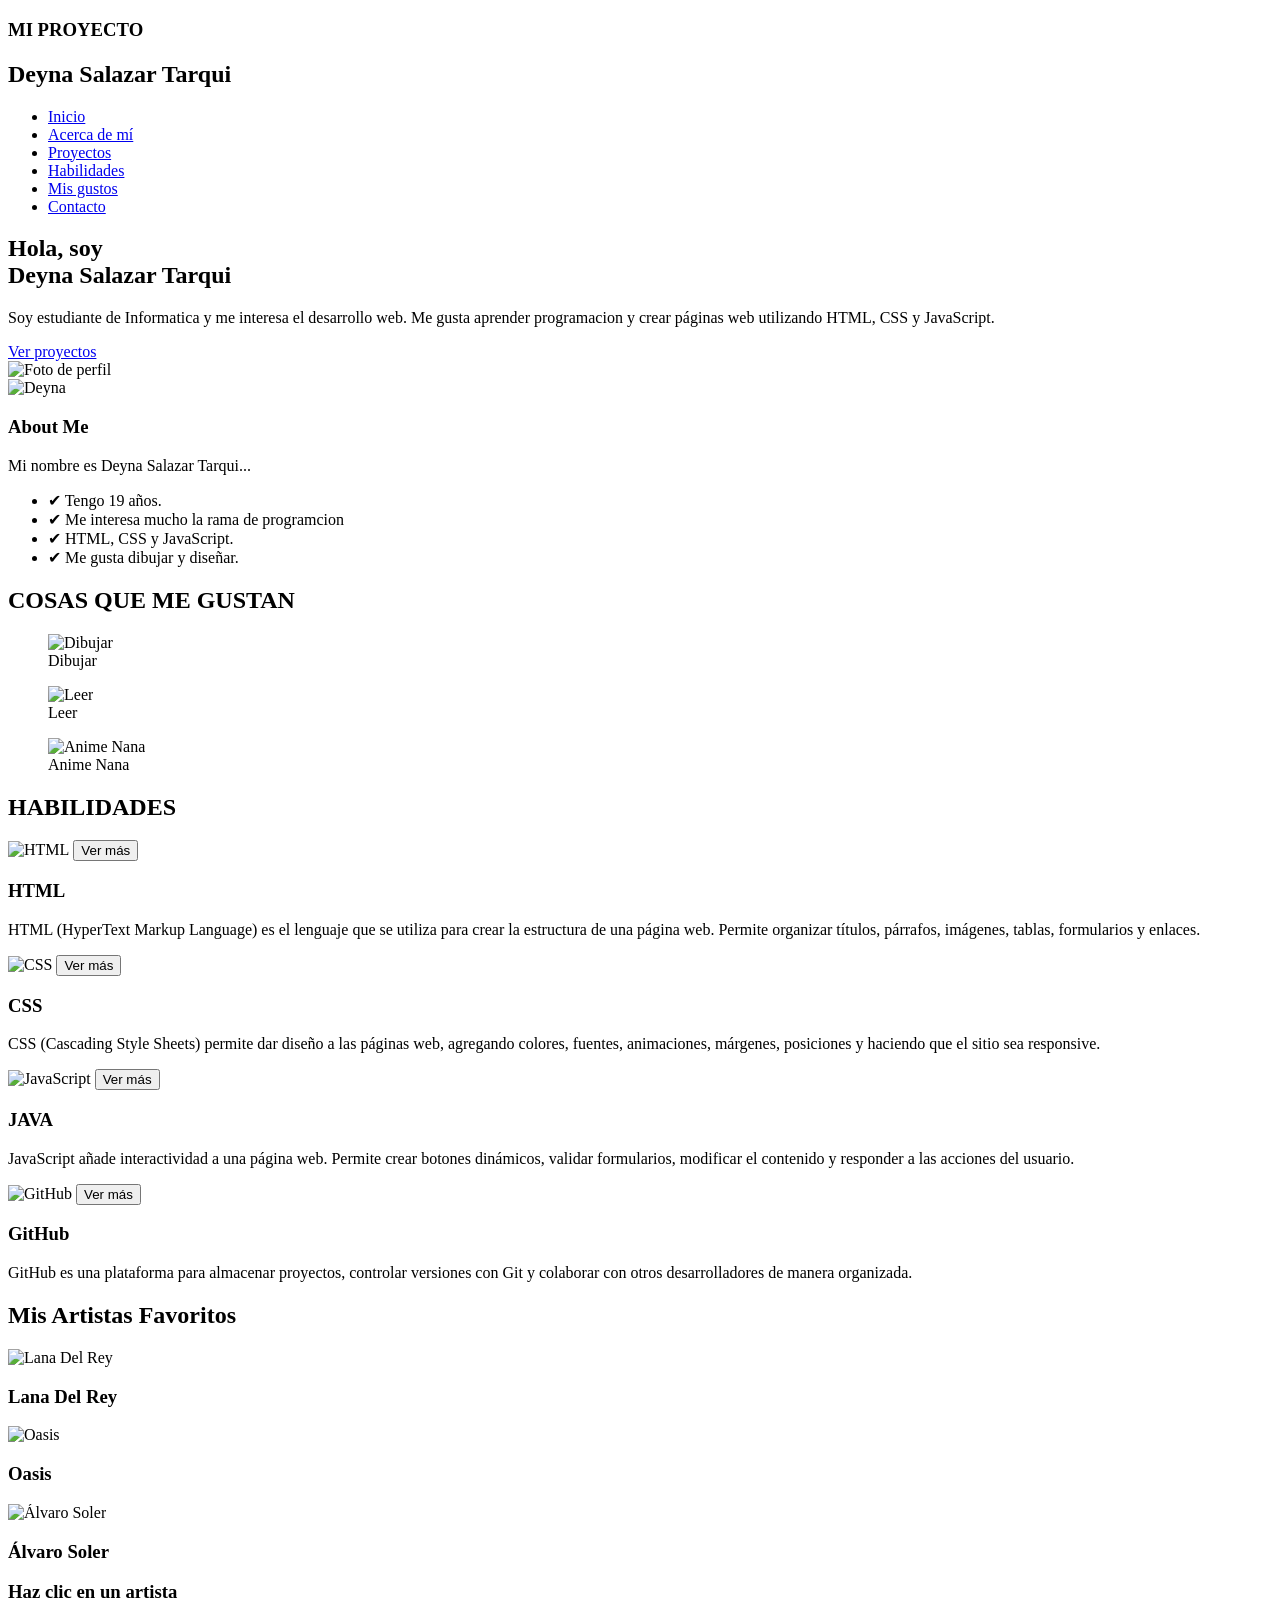
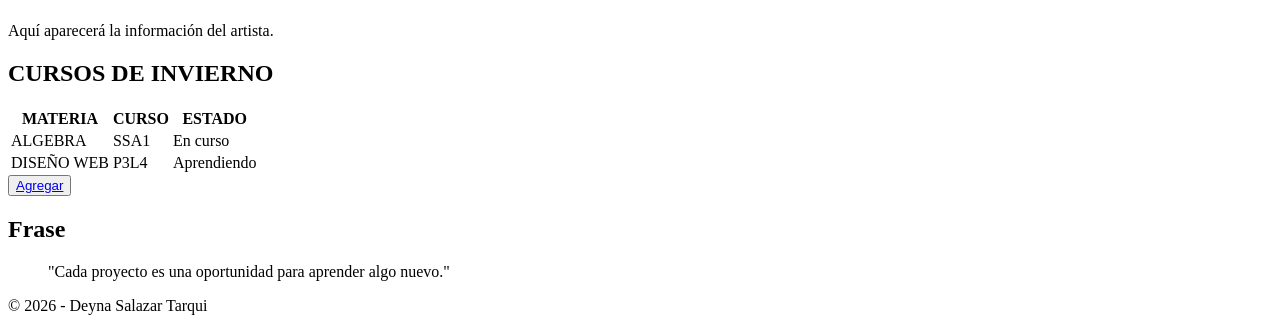
==== index.html @ 11fb23f3 "enmaquetando html" ====
<!DOCTYPE html>
<html lang="es">
<head>
    <meta charset="UTF-8">
    <meta name="viewport" content="width=device-width, initial-scale=1.0">
    <title>Mi Portafolio</title>

    <link rel="stylesheet" href="css/estilos.css">
    <script src="js/script.js" defer></script>

</head>
<body>

<header id="inicio">

    <div class="proyecto">
        <h3>MI PROYECTO</h3>
    </div>

    <nav>

        <h2>Deyna Salazar Tarqui</h2>

        <ul>

            <li><a href="#inicio">Inicio</a></li>
            <li><a href="#acerca">Acerca de mí</a></li>
            <li><a href="#proyectos">Proyectos</a></li>
            <li><a href="#habilidades">Habilidades</a></li>
            <li><a href="#gustos">Mis gustos</a></li>
            <li><a href="#contacto">Contacto</a></li>

        </ul>

    </nav>

</header>

<main>
<section class="presentacion">

    <div class="texto-presentacion">

        <h1>Hola, soy <br>Deyna Salazar Tarqui</h1>

        <p>
            Soy estudiante de Informatica y me interesa el desarrollo
            web. Me gusta aprender programacion y crear páginas web
            utilizando HTML, CSS y JavaScript.
        </p>

        <a href="#proyectos" class="btn">
            Ver proyectos
        </a>

    </div>

    <div class="contenedor-foto">

        <div class="marco-foto">

            <img src="imagenes/nan.png" alt="Foto de perfil">

        </div>

    </div>

</section>
<section id="acerca">


    <div class="contenedor-about">

        <div class="card-foto">
            <img src="imagenes/deyna.jpeg" alt="Deyna">
        </div>

        <div class="card-texto">

            <h3>About Me</h3>

            <p>
                Mi nombre es Deyna Salazar Tarqui...
            </p>

            <ul>
                <li>✔ Tengo 19 años.</li>
                <li>✔ Me interesa mucho la rama de programcion</li>
                <li>✔ HTML, CSS y JavaScript.</li>
                <li>✔ Me gusta dibujar y diseñar.</li>
            </ul>

        </div>

    </div>

</section>


<section id="proyectos">

    <div class="card-proyectos">

        <h2>COSAS QUE ME GUSTAN</h2>

        <div class="contenedor-card">

            <div class="card">

                <figure>

                    <img src="imagenes/dibujar.png" alt="Dibujar">

                    <figcaption>Dibujar</figcaption>

                </figure>

            </div>

            <div class="card">

                <figure>

                    <img src="imagenes/leer.png" alt="Leer">

                    <figcaption>Leer</figcaption>

                </figure>

            </div>

            <div class="card">

                <figure>

                    <img src="imagenes/manga.png" alt="Anime Nana">

                    <figcaption>Anime Nana</figcaption>

                </figure>

            </div>

        </div>

    </div>

</section>

<section id="habilidades">

    <h2>HABILIDADES</h2>

    <div class="contenedor-habilidades">

        <!-- HTML -->
        <article class="card-habilidad">

            <img src="imagenes/html.jpeg" alt="HTML">

            <button class="btn-ver">Ver más</button>

            <div class="info">
                <h3>HTML</h3>

                <p>
                    HTML (HyperText Markup Language) es el lenguaje que se utiliza
                    para crear la estructura de una página web. Permite organizar
                    títulos, párrafos, imágenes, tablas, formularios y enlaces.
                </p>
            </div>

        </article>

        <!-- CSS -->
        <article class="card-habilidad">

            <img src="imagenes/css.jpeg" alt="CSS">

            <button class="btn-ver">Ver más</button>

            <div class="info">
                <h3>CSS</h3>

                <p>
                    CSS (Cascading Style Sheets) permite dar diseño a las páginas
                    web, agregando colores, fuentes, animaciones, márgenes,
                    posiciones y haciendo que el sitio sea responsive.
                </p>
            </div>

        </article>

 
        <article class="card-habilidad">

            <img src="imagenes/java.jpeg" alt="JavaScript">

            <button class="btn-ver">Ver más</button>

            <div class="info">
                <h3>JAVA</h3>

                <p>
                    JavaScript añade interactividad a una página web. Permite crear
                    botones dinámicos, validar formularios, modificar el contenido
                    y responder a las acciones del usuario.
                </p>
            </div>

        </article>

        <!-- GitHub -->
        <article class="card-habilidad">

            <img src="imagenes/github.jpeg" alt="GitHub">

            <button class="btn-ver">Ver más</button>

            <div class="info">
                <h3>GitHub</h3>

                <p>
                    GitHub es una plataforma para almacenar proyectos, controlar
                    versiones con Git y colaborar con otros desarrolladores de
                    manera organizada.
                </p>
            </div>

        </article>

    </div>

</section>

<section id="gustos">

    <h2>Mis Artistas Favoritos</h2>

    <div class="contenedor-gustos">
        <article class="artista">
    <img id="lana" src="imagenes/lana.png" alt="Lana Del Rey">
    <h3>Lana Del Rey</h3>
</article>

<article class="artista">
    <img id="oasis" src="imagenes/oasis.png" alt="Oasis">
    <h3>Oasis</h3>
</article>

<article class="artista">
    <img id="alvaro" src="imagenes/soler.jpg" alt="Álvaro Soler">
    <h3>Álvaro Soler</h3>
</article>


    </div>
    <div id="info-artista">

    <h3 id="titulo">Haz clic en un artista</h3>

    <p id="texto">
        Aquí aparecerá la información del artista.
    </p>

</div>


</section>


<section id="tablas">

    <h2>CURSOS DE INVIERNO</h2>

    <table>

        <tr>
            <th>MATERIA</th>
            <th>CURSO</th>
            <th>ESTADO</th>
        </tr>


        <tbody id="tabla-cursos">

            <tr>
                <td>ALGEBRA</td>
                <td>SSA1</td>
                <td>En curso</td>
            </tr>


            <tr>
                <td>DISEÑO WEB</td>
                <td>P3L4</td>
                <td>Aprendiendo</td>
            </tr>

        </tbody>

    </table>



<button> <a href="form.html" target="_blank">Agregar</a></button>
</section>

<aside>

    <h2>Frase</h2>

    <blockquote>

        "Cada proyecto es una oportunidad para aprender algo nuevo."

    </blockquote>

</aside>


</main>

<footer>

    <p>
        © 2026 - Deyna Salazar Tarqui
    </p>

</footer>

</body>
</html>
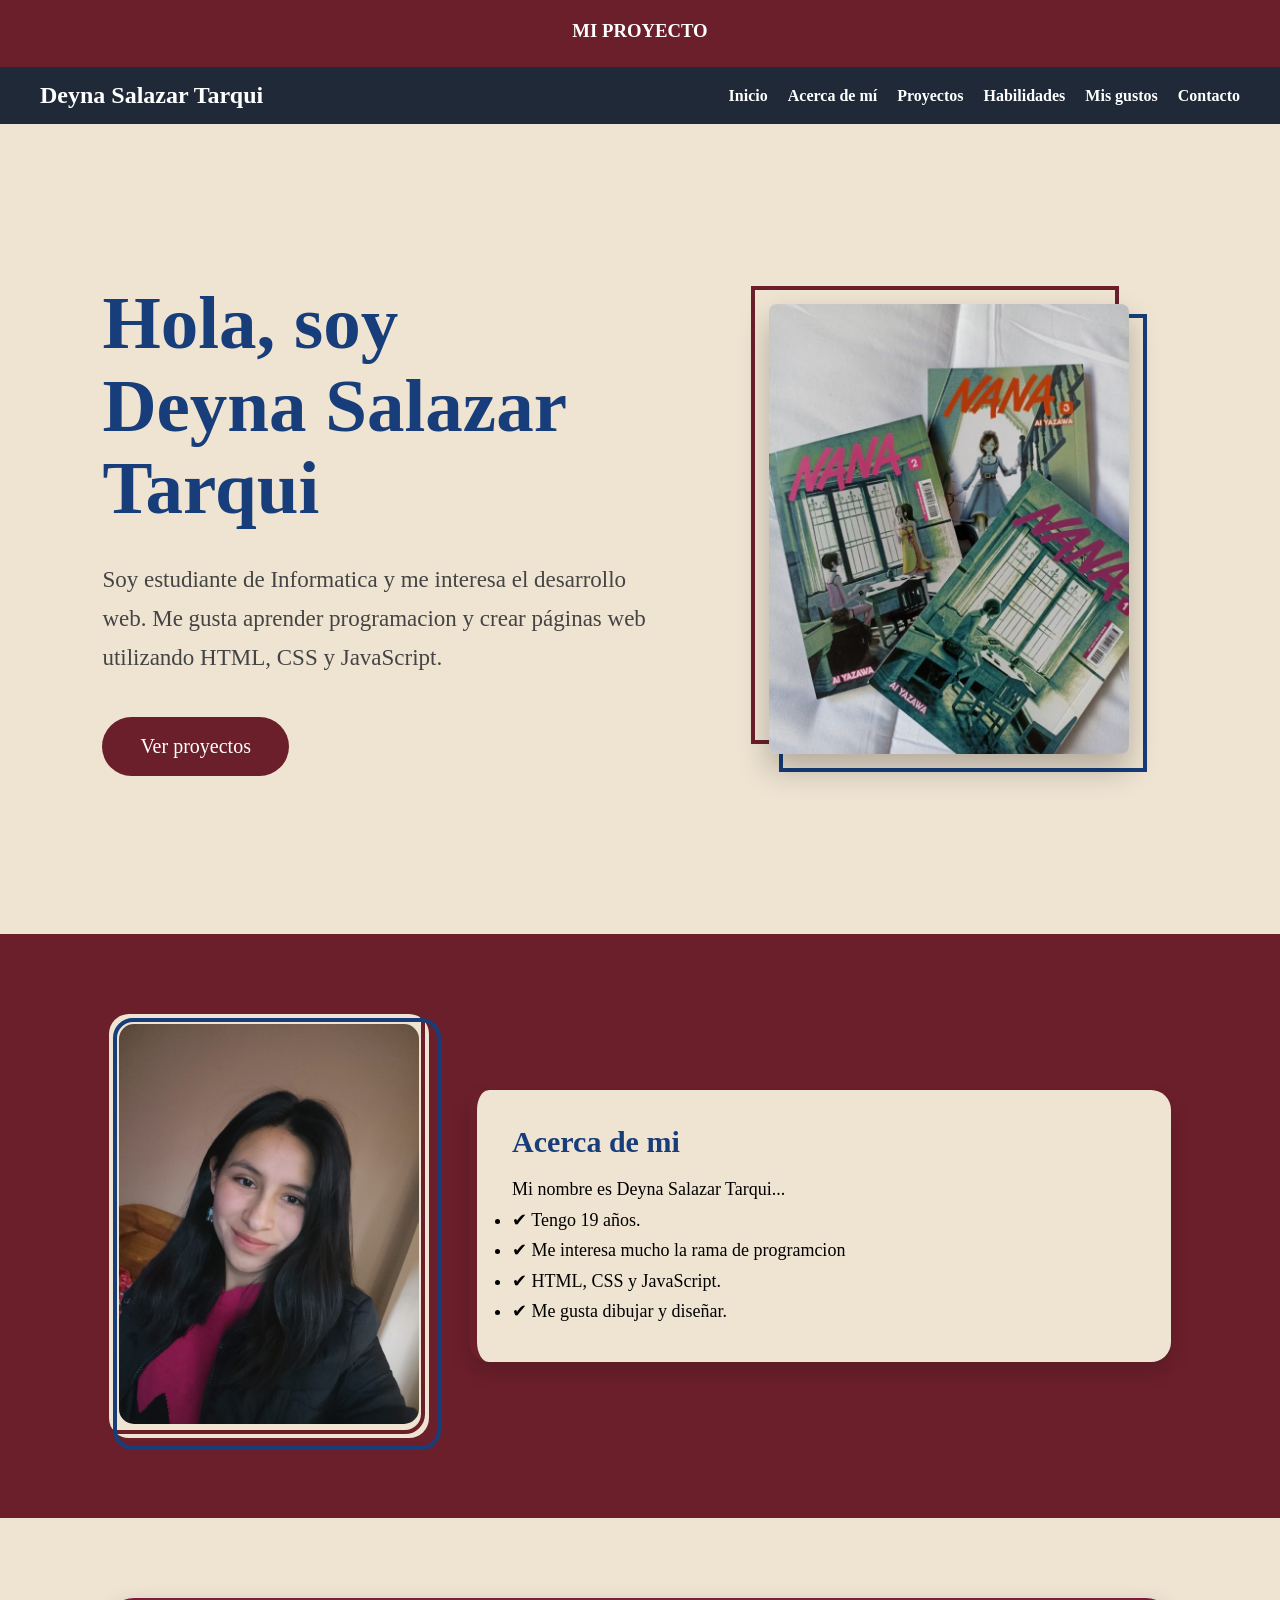
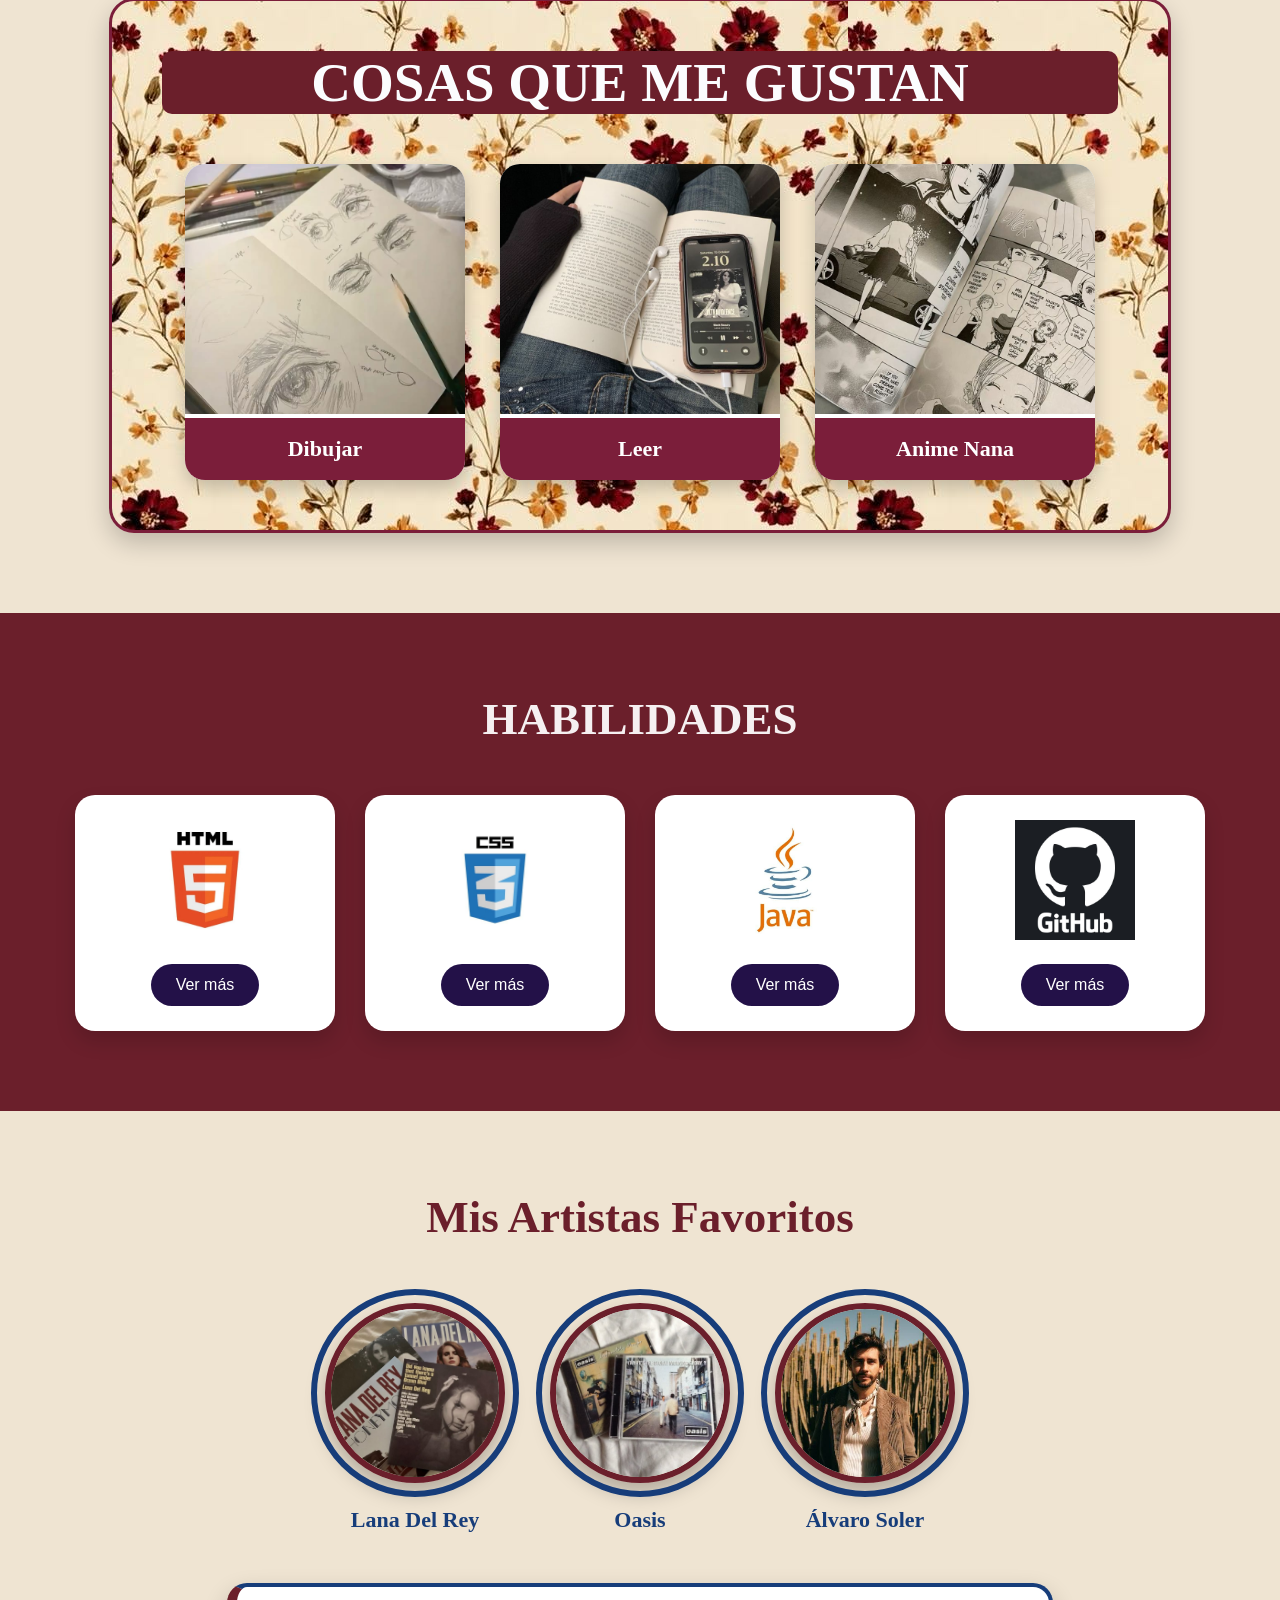
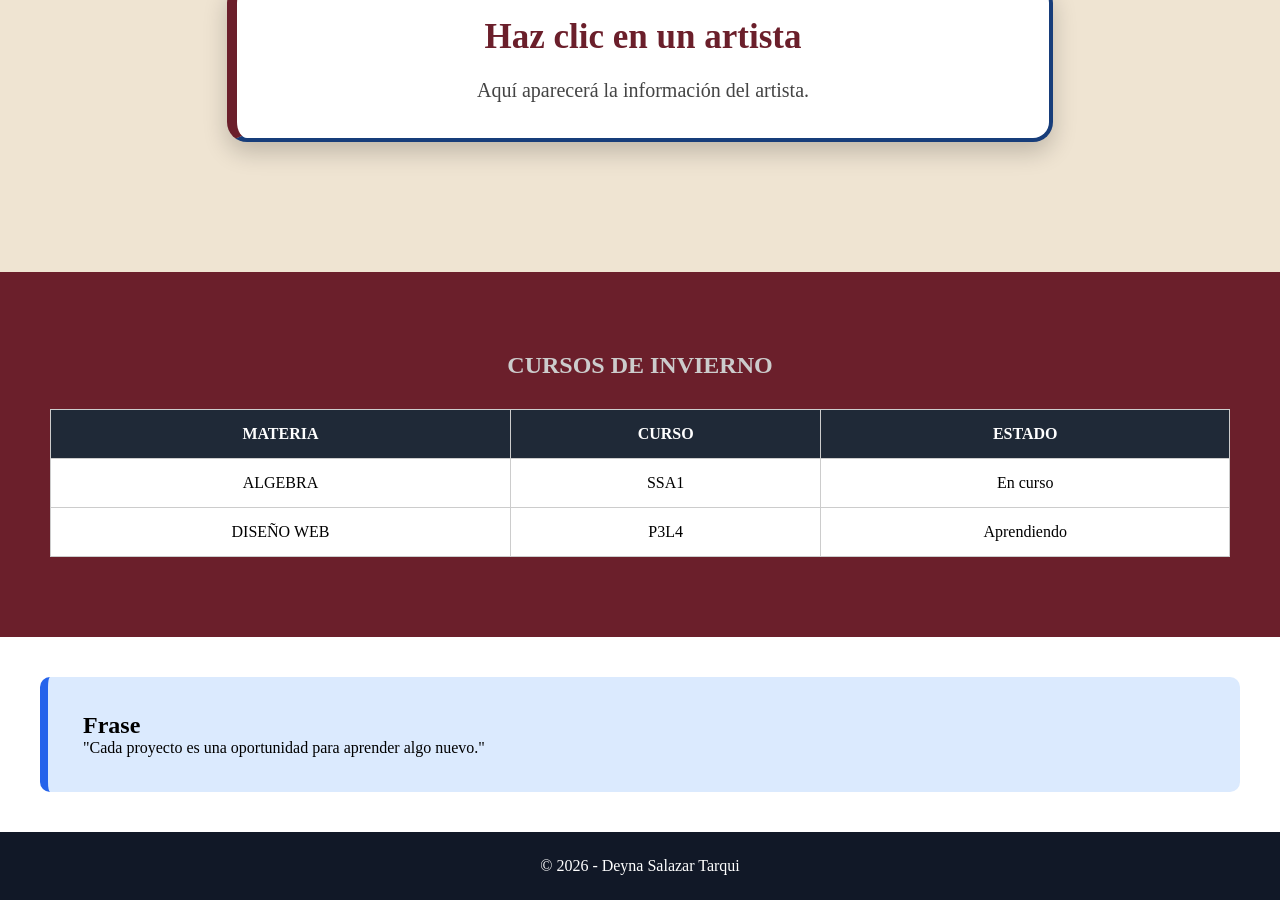
==== commit 2803b6a7: "Ultima modificaciones" ====
--- a/index.html
+++ b/index.html
@@ -4,8 +4,9 @@
     <meta charset="UTF-8">
     <meta name="viewport" content="width=device-width, initial-scale=1.0">
     <title>Mi Portafolio</title>
-
-    <link rel="stylesheet" href="css/estilos.css">
+<link rel="stylesheet" href="css/root.css">
+<link rel="stylesheet" href="css/estilos.css">
+<link rel="stylesheet" href="css/interacciones.css">
     <script src="js/script.js" defer></script>
 
 </head>
@@ -28,7 +29,7 @@
             <li><a href="#proyectos">Proyectos</a></li>
             <li><a href="#habilidades">Habilidades</a></li>
             <li><a href="#gustos">Mis gustos</a></li>
-            <li><a href="#contacto">Contacto</a></li>
+            <li><a href="form.html">Contacto</a></li>
 
         </ul>
 
@@ -69,7 +70,7 @@
 <section id="acerca">
 
 
-    <div class="contenedor-about">
+    <div class="contenedor-acerca">
 
         <div class="card-foto">
             <img src="imagenes/deyna.jpeg" alt="Deyna">
@@ -77,7 +78,7 @@
 
         <div class="card-texto">
 
-            <h3>About Me</h3>
+            <h3>Acerca de mi</h3>
 
             <p>
                 Mi nombre es Deyna Salazar Tarqui...
@@ -268,20 +269,16 @@
 
 </section>
 
-
 <section id="tablas">
-
     <h2>CURSOS DE INVIERNO</h2>
-
     <table>
-
+<thead>
         <tr>
             <th>MATERIA</th>
             <th>CURSO</th>
             <th>ESTADO</th>
         </tr>
-
-
+</thead>
         <tbody id="tabla-cursos">
 
             <tr>
@@ -300,21 +297,17 @@
         </tbody>
 
     </table>
-
-
-
-<button> <a href="form.html" target="_blank">Agregar</a></button>
 </section>
 
 <aside>
 
     <h2>Frase</h2>
 
-    <blockquote>
+    <div>
 
         "Cada proyecto es una oportunidad para aprender algo nuevo."
 
-    </blockquote>
+    </div>
 
 </aside>
 
--- a/css/root.css
+++ b/css/root.css
@@ -0,0 +1,36 @@
+:root{
+    /* Colores principales */
+    --color-header: #1f2937;
+    --color-vino: #6B1F2B;
+    --color-vino-oscuro: #7B1E3A;
+    --color-azul: #173D7A;
+    --color-crema: #EFE4D2;
+    --color-blanco: #ffffff;
+
+    /* Texto y bordes */
+    --color-texto-muted: #444;
+    --color-borde-claro: #ccc;
+
+    /* Acentos */
+    --color-acento-cian: #38bdf8;
+    --color-acento-amarillo: #face1f;
+    --color-morado-oscuro: #231148;
+    --color-azul-btn: #2563eb;
+    --color-azul-btn-hover: #1d4ed8;
+    --color-azul-bg-suave: #dbeafe;
+    --color-footer: #111827;
+    --color-blanco-suave: #f5f0f1;
+    --color-blanco-alt: #fbfcfe;
+
+    /* Espaciados repetidos (secciones grandes) */
+    --padding-seccion: 80px 50px;
+    --sombra-suave: 0 10px 20px rgba(0,0,0,.15);
+    --sombra-media: 0px 10px 25px rgba(0,0,0,.20);
+    --sombra-fuerte: 0px 15px 30px rgba(0,0,0,.30);
+}
+
+*{
+    margin:0;
+    padding:0;
+    box-sizing:border-box;
+}
--- a/css/estilos.css
+++ b/css/estilos.css
@@ -0,0 +1,701 @@
+
+header{
+    background:var(--color-header);
+    color:var(--color-blanco);
+}
+
+.proyecto{
+    text-align:center;
+    padding:20px;
+    background:var(--color-vino);
+}
+
+.proyecto h3{
+    margin-bottom:5px;
+}
+
+nav{
+    display:flex;
+    justify-content:space-between;
+    align-items:center;
+    padding:15px 40px;
+    flex-wrap:wrap;
+}
+
+nav ul{
+    list-style:none;
+    display:flex;
+    gap:20px;
+    flex-wrap:wrap;
+}
+
+nav a{
+    text-decoration:none;
+    color:var(--color-blanco);
+    font-weight:bold;
+}
+
+nav a:hover{
+    color:var(--color-acento-cian);
+}
+
+/*==========================
+    ACERCA DE MI
+==========================*/
+#acerca{
+    width:100%;
+    background:var(--color-vino);
+    padding:var(--padding-seccion);
+    margin:0;
+}
+
+#acerca h2{
+    text-align:center;
+    font-size:40px;
+    color:var(--color-azul);
+    margin-bottom:40px;
+}
+
+.contenedor-acerca{
+    width:90%;
+    margin:auto;
+    display:flex;
+    gap:40px;
+    align-items:center;
+}
+
+.card-acerca{
+    background:rgba(255,255,255,.95);
+    display:flex;
+    justify-content:space-between;
+    align-items:center;
+    gap:50px;
+    padding:50px;
+    border-radius:20px;
+    box-shadow:var(--sombra-media);
+}
+
+.card-foto{
+    width:320px;
+    background:var(--color-crema);
+    padding:10px;
+    border-radius:20px;
+    text-align:center;
+    position:relative;
+}
+
+/* Marco vino */
+.card-foto::before{
+    content:"";
+    position:absolute;
+    top:-12px;
+    left:-12px;
+    width:100%;
+    height:100%;
+    border:4px solid var(--color-vino);
+    border-radius:20px;
+}
+
+/* Marco azul */
+.card-foto::after{
+    content:"";
+    position:absolute;
+    bottom:-12px;
+    right:-12px;
+    width:100%;
+    height:100%;
+    border:4px solid var(--color-azul);
+    border-radius:20px;
+}
+
+.card-foto img{
+    width:100%;
+    border-radius:15px;
+    position:relative;
+    z-index:2;
+}
+
+.card-texto{
+    flex:1;
+    background:var(--color-crema);
+    padding:35px;
+    border-left:8px solid var(--color-vino);
+    border-radius:20px;
+    box-shadow:var(--sombra-suave);
+}
+
+.card-texto h3{
+    color:var(--color-azul);
+    font-size:30px;
+    margin-bottom:15px;
+}
+
+.card-texto p,
+.card-texto li{
+    font-size:18px;
+    line-height:1.7;
+}
+
+/*==========================
+    PRESENTACIÓN
+==========================*/
+.presentacion{
+    width:100%;
+    min-height:90vh;
+    background:var(--color-crema);
+    display:flex;
+    justify-content:space-between;
+    align-items:center;
+    padding:80px 8%;
+    gap:60px;
+}
+
+.texto-presentacion{
+    width:55%;
+}
+
+.texto-presentacion h1{
+    font-size:75px;
+    color:var(--color-azul);
+    line-height:1.1;
+    margin-bottom:30px;
+}
+
+.texto-presentacion p{
+    font-size:23px;
+    color:var(--color-texto-muted);
+    line-height:1.7;
+    margin-bottom:40px;
+    max-width:650px;
+}
+
+.btn{
+    display:inline-block;
+    padding:18px 38px;
+    background:var(--color-vino);
+    color:var(--color-blanco);
+    text-decoration:none;
+    border-radius:40px;
+    font-size:20px;
+    transition:.4s;
+}
+
+.btn:hover{
+    background:var(--color-azul);
+}
+
+.contenedor-foto{
+    width:45%;
+    display:flex;
+    justify-content:center;
+}
+
+.marco-foto{
+    width:360px;
+    height:450px;
+    position:relative;
+}
+
+/* Marco vino */
+.marco-foto::before{
+    content:"";
+    position:absolute;
+    width:100%;
+    height:100%;
+    border:4px solid var(--color-vino);
+    top:-18px;
+    left:-18px;
+}
+
+/* Marco azul */
+.marco-foto::after{
+    content:"";
+    position:absolute;
+    width:100%;
+    height:100%;
+    border:4px solid var(--color-azul);
+    bottom:-18px;
+    right:-18px;
+}
+
+.marco-foto img{
+    width:100%;
+    height:100%;
+    object-fit:cover;
+    position:relative;
+    z-index:2;
+    border-radius:8px;
+    box-shadow:0 15px 30px rgba(0,0,0,.25);
+}
+
+section{
+    padding:50px;
+}
+
+section h2{
+    text-align:center;
+    margin-bottom:30px;
+    color:var(--color-header);
+}
+  /*  PROYECTOS*/
+#proyectos{
+    margin:0;
+    width:100%;
+    background:var(--color-crema);
+    padding:var(--padding-seccion);
+}
+
+.card-proyectos{
+    width:90%;
+    margin:auto;
+    padding:50px;
+    background:url("../imagenes/fondo.png");
+    border:3px solid var(--color-vino-oscuro);
+    border-radius:25px;
+    box-shadow:var(--sombra-media);
+}
+
+.card-proyectos h2{
+    border-radius:10px;
+    text-align:center;
+    background-color:var(--color-vino);
+    font-size:55px;
+    color:var(--color-blanco-alt);
+    margin-bottom:50px;
+}
+
+.contenedor-card{
+    display:flex;
+    justify-content:center;
+    align-items:center;
+    gap:35px;
+    flex-wrap:wrap;
+}
+
+.card{
+    width:280px;
+    background:var(--color-blanco);
+    border-radius:20px;
+    overflow:hidden;
+    box-shadow:0px 8px 18px rgba(0,0,0,.20);
+    transition:0.4s;
+}
+
+.card:hover{
+    transform:translateY(-12px) scale(1.03);
+    box-shadow:var(--sombra-fuerte);
+}
+
+.card img{
+    width:100%;
+    height:250px;
+    object-fit:cover;
+}
+
+.card figcaption{
+    background:var(--color-vino-oscuro);
+    color:var(--color-blanco);
+    text-align:center;
+    font-size:22px;
+    font-weight:bold;
+    padding:18px;
+}
+
+  /*  HABILIDADES*/
+#habilidades{
+    width:100%;
+    padding:var(--padding-seccion);
+    background-color:var(--color-vino);
+}
+
+#habilidades h2{
+    text-align:center;
+    color:var(--color-blanco-suave);
+    font-size:45px;
+    margin-bottom:50px;
+}
+
+.contenedor-habilidades{
+    display:flex;
+    justify-content:center;
+    gap:30px;
+    flex-wrap:wrap;
+}
+
+.card-habilidad{
+    width:260px;
+    background:var(--color-blanco);
+    border-radius:20px;
+    padding:25px;
+    text-align:center;
+    box-shadow:var(--sombra-suave);
+    transition:.3s;
+}
+
+.card-habilidad:hover{
+    transform:translateY(-8px);
+}
+
+.card-habilidad img{
+    width:120px;
+    height:120px;
+    object-fit:contain;
+    margin-bottom:20px;
+}
+
+.btn-ver{
+    background:var(--color-morado-oscuro);
+    color:var(--color-blanco);
+    border:none;
+    padding:12px 25px;
+    border-radius:30px;
+    cursor:pointer;
+    font-size:16px;
+}
+
+.btn-ver:hover{
+    background:var(--color-acento-amarillo);
+}
+
+.info{
+    display:none;
+    margin-top:20px;
+    text-align:left;
+}
+
+.info h3{
+    color:var(--color-azul);
+    margin-bottom:10px;
+}
+
+.card-habilidad.activa .info{
+    display:block;
+}
+
+/*==========================
+    GUSTOS
+==========================*/
+#gustos{
+    padding:var(--padding-seccion);
+    background:var(--color-crema);
+}
+
+#gustos h2{
+    text-align:center;
+    color:var(--color-vino);
+    font-size:45px;
+    margin-bottom:60px;
+}
+
+.contenedor-gustos{
+    display:flex;
+    justify-content:center;
+    gap:45px;
+    flex-wrap:wrap;
+}
+
+.artista{
+    text-align:center;
+    transition:.4s;
+}
+
+.artista:hover{
+    transform:translateY(-10px);
+}
+
+.artista img{
+    width:180px;
+    height:180px;
+    border-radius:50%;
+    object-fit:cover;
+    border:6px solid var(--color-vino);
+    outline:6px solid var(--color-azul);
+    outline-offset:8px;
+    box-shadow:0 10px 20px rgba(0,0,0,.25);
+}
+
+.artista h3{
+    margin-top:20px;
+    color:var(--color-azul);
+    font-size:22px;
+}
+
+#info-artista{
+    width:70%;
+    margin:50px auto;
+    background:var(--color-blanco);
+    border:4px solid var(--color-azul);
+    border-left:10px solid var(--color-vino);
+    border-radius:20px;
+    padding:30px;
+    text-align:center;
+    box-shadow:var(--sombra-media);
+}
+
+#titulo{
+    color:var(--color-vino);
+    font-size:35px;
+    margin-bottom:15px;
+}
+
+#texto{
+    color:var(--color-texto-muted);
+    font-size:20px;
+    line-height:1.8;
+}
+
+/*==========================
+    TABLA
+==========================*/
+#tablas{
+    width:100%;
+    padding:var(--padding-seccion);
+    background-color:var(--color-vino);
+}
+
+#tablas h2{
+    color:var(--color-borde-claro);
+    text-transform:uppercase;
+}
+
+table{
+    width:100%;
+    border-collapse:collapse;
+    background:var(--color-blanco);
+}
+
+table,
+th,
+td{
+    border:1px solid var(--color-borde-claro);
+}
+
+th{
+    background:var(--color-header);
+    color:var(--color-blanco);
+}
+
+th,
+td{
+    padding:15px;
+    text-align:center;
+}
+
+/*==========================
+    ASIDE
+==========================*/
+aside{
+    background:var(--color-azul-bg-suave);
+    padding:35px;
+    margin:40px;
+    border-left:8px solid var(--color-azul-btn);
+    border-radius:10px;
+}
+
+blockquote{
+    font-style:italic;
+}
+
+/*==========================
+    FORMULARIO
+==========================*/
+#contacto{
+    width:100%;
+    padding:var(--padding-seccion);
+    background-color:var(--color-vino);
+}
+
+form{
+    display:flex;
+    flex-direction:column;
+    gap:15px;
+    background:var(--color-blanco);
+    padding:30px;
+    border-radius:10px;
+    box-shadow:0 3px 10px rgba(0,0,0,.15);
+}
+
+input,
+textarea{
+    padding:12px;
+    border:1px solid var(--color-borde-claro);
+    border-radius:8px;
+}
+
+form button{
+    width:180px;
+    padding:12px;
+    border:none;
+    border-radius:8px;
+    background:var(--color-azul-btn);
+    color:var(--color-blanco);
+    cursor:pointer;
+}
+
+form button:hover{
+    background:var(--color-azul-btn-hover);
+}
+
+#respuesta{
+    margin-top:20px;
+    font-weight:bold;
+    text-align:center;
+}
+
+/*==========================
+    FOOTER
+==========================*/
+footer{
+    background:var(--color-footer);
+    color:var(--color-blanco);
+    text-align:center;
+    padding:25px;
+    margin-top:40px;
+}
+
+/*==========================
+    RESPONSIVE
+==========================*/
+@media(max-width:768px){
+
+    /* HEADER */
+    nav{
+        flex-direction:column;
+        gap:20px;
+        padding:20px;
+    }
+
+    nav ul{
+        flex-direction:column;
+        align-items:center;
+        gap:15px;
+    }
+
+    /* PRESENTACIÓN */
+    .presentacion{
+        flex-direction:column;
+        text-align:center;
+        padding:50px 20px;
+    }
+
+    .texto-presentacion{
+        width:100%;
+    }
+
+    .texto-presentacion h1{
+        font-size:45px;
+    }
+
+    .texto-presentacion p{
+        font-size:18px;
+    }
+
+    .contenedor-foto{
+        width:100%;
+    }
+
+    .marco-foto{
+        width:260px;
+        height:330px;
+    }
+
+    /* ABOUT */
+    .card-about{
+        flex-direction:column;
+        padding:25px;
+        width:100%;
+    }
+
+    .card-foto{
+        width:250px;
+    }
+
+    .card-texto{
+        width:100%;
+        text-align:center;
+    }
+
+    /* HABILIDADES */
+    .contenedor-habilidades{
+        flex-direction:column;
+        align-items:center;
+    }
+
+    .card-habilidad{
+        width:90%;
+    }
+
+    /* GUSTOS ARTISTAS */
+    .contenedor-gustos{
+        flex-direction:column;
+        align-items:center;
+    }
+
+    .artista img{
+        width:160px;
+        height:160px;
+    }
+
+    #info-artista{
+        width:90%;
+        padding:20px;
+    }
+
+    #titulo{
+        font-size:25px;
+    }
+
+    #texto{
+        font-size:16px;
+    }
+
+    /* PROYECTOS */
+    .card-proyectos{
+        width:95%;
+        padding:25px;
+    }
+
+    .card-proyectos h2{
+        font-size:35px;
+    }
+
+    .contenedor-card{
+        flex-direction:column;
+    }
+
+    .card{
+        width:90%;
+    }
+
+    /* TABLA */
+    table{
+        font-size:14px;
+        overflow-x:auto;
+        display:block;
+    }
+
+    th,
+    td{
+        padding:10px;
+    }
+
+    /* ASIDE */
+    aside{
+        margin:20px;
+        padding:20px;
+    }
+
+    /* FORMULARIO */
+    form{
+        padding:20px;
+    }
+
+    form button{
+        width:100%;
+    }
+
+    /* FOOTER */
+    footer{
+        font-size:14px;
+    }
+}
